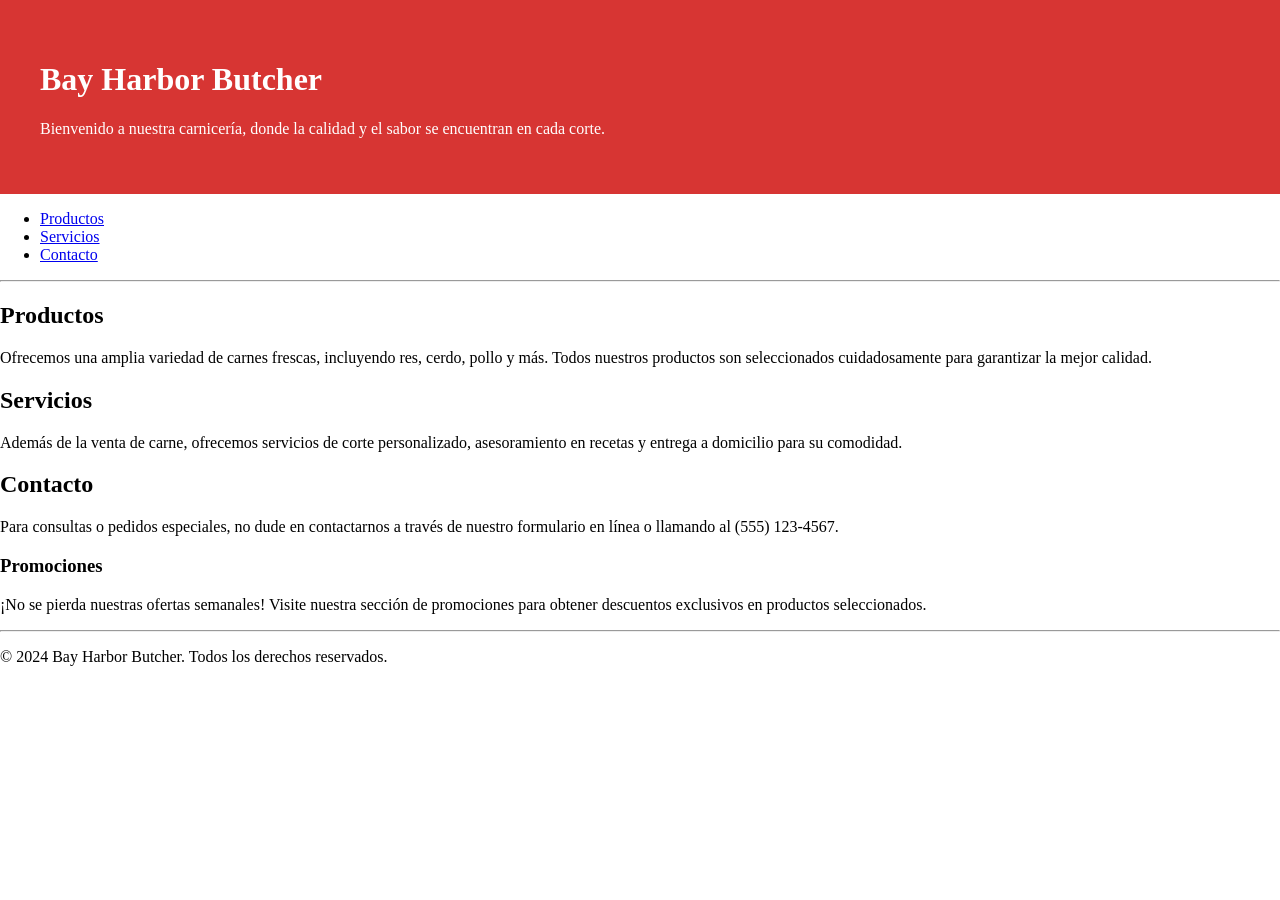
==== html-primero/index.html @ 7fc6afdb "Mi primer commit" ====
<!DOCTYPE html>
<html lang="es">
<head>
    <meta charset="UTF-8">
    <meta name="viewport" content="width=device-width, initial-scale=1.0">
    <title>Bay Harbor Butcher</title>
    <link rel="icon" href="img/logo.png" type="image/png">
    <link rel="stylesheet" href="style.css">
</head>
<body>
    <header>
        <h1>Bay Harbor Butcher</h1>
        <p>Bienvenido a nuestra carnicería, donde la calidad y el sabor se encuentran en cada corte.</p>
    </header>
    <nav>
        <ul>
            <li><a href="https://google.com">Productos</a></li>
            <li><a href="https://google.com">Servicios</a></li>
            <li><a href="https://google.com">Contacto</a></li>
        </ul>
    </nav>
    <hr>
    <main>
        <section id="productos">
            <h2>Productos</h2>
            <p>Ofrecemos una amplia variedad de carnes frescas, incluyendo res, cerdo, pollo y más. Todos nuestros productos son seleccionados cuidadosamente para garantizar la mejor calidad.</p>
        </section>
        <section id="servicios">
            <h2>Servicios</h2>
            <p>Además de la venta de carne, ofrecemos servicios de corte personalizado, asesoramiento en recetas y entrega a domicilio para su comodidad.</p>
        </section>
        <section id="contacto">
            <h2>Contacto</h2>
            <p>Para consultas o pedidos especiales, no dude en contactarnos a través de nuestro formulario en línea o llamando al (555) 123-4567.</p>
        </section>
    </main>
    <aside>
        <h3>Promociones</h3>
        <p>¡No se pierda nuestras ofertas semanales! Visite nuestra sección de promociones para obtener descuentos exclusivos en productos seleccionados.</p>
    </aside>
    <hr>
    <footer>
        <p>&copy; 2024 Bay Harbor Butcher. Todos los derechos reservados.</p>
    </footer>
</body>
</html>
---- html-primero/style.css ----
:root { 
    --color-rc: #d73533;    /*Rojo Claro*/
    --color-ro: #650103;    /*Rojo Oscuro*/
    --color-rm: #ce292d;    /*Rojo Medio*/
    --color-fo: #ffffff;    /*Blanco*/
    --color-te: #000000;    /*Negro*/
}   
html, body {
    margin: 0;
    padding: 0;
    min-height: 100%;
}
header {
    background-color: var(--color-rc);
    color:#ffffff;
    margin: 0;
    padding: 40px;
    width: 100%;
}
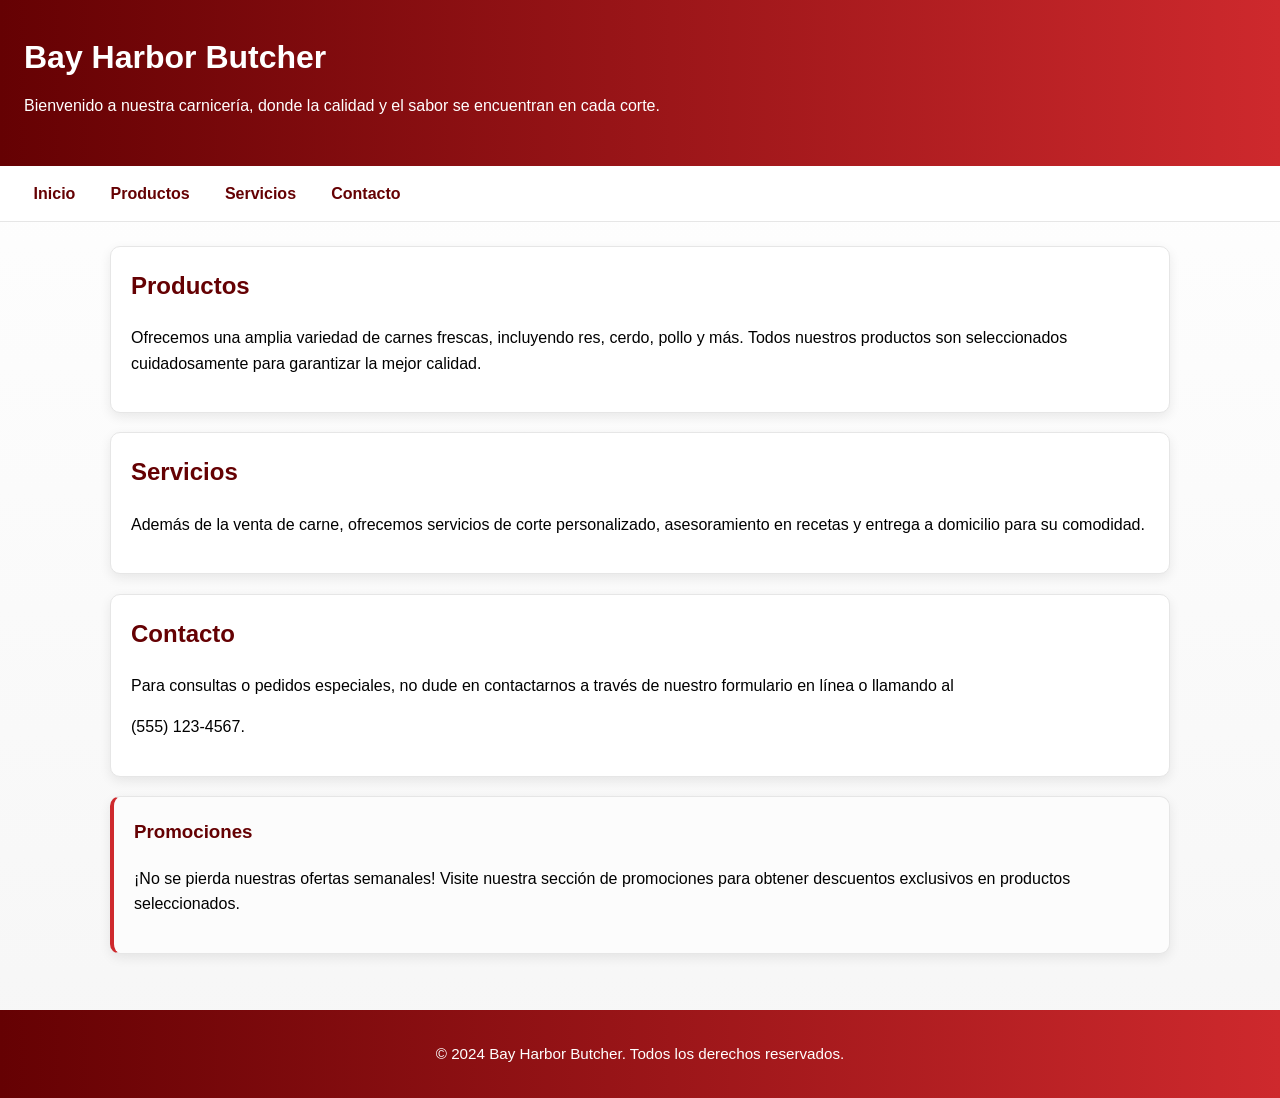
==== commit 3756cd93: "cambio de css y nuevas paginas con vinculos" ====
--- a/html-primero/index.html
+++ b/html-primero/index.html
@@ -8,39 +8,46 @@
     <link rel="stylesheet" href="style.css">
 </head>
 <body>
-    <header>
-        <h1>Bay Harbor Butcher</h1>
-        <p>Bienvenido a nuestra carnicería, donde la calidad y el sabor se encuentran en cada corte.</p>
-    </header>
-    <nav>
-        <ul>
-            <li><a href="https://google.com">Productos</a></li>
-            <li><a href="https://google.com">Servicios</a></li>
-            <li><a href="https://google.com">Contacto</a></li>
-        </ul>
-    </nav>
-    <hr>
-    <main>
-        <section id="productos">
-            <h2>Productos</h2>
-            <p>Ofrecemos una amplia variedad de carnes frescas, incluyendo res, cerdo, pollo y más. Todos nuestros productos son seleccionados cuidadosamente para garantizar la mejor calidad.</p>
-        </section>
-        <section id="servicios">
-            <h2>Servicios</h2>
-            <p>Además de la venta de carne, ofrecemos servicios de corte personalizado, asesoramiento en recetas y entrega a domicilio para su comodidad.</p>
-        </section>
-        <section id="contacto">
-            <h2>Contacto</h2>
-            <p>Para consultas o pedidos especiales, no dude en contactarnos a través de nuestro formulario en línea o llamando al (555) 123-4567.</p>
-        </section>
-    </main>
-    <aside>
-        <h3>Promociones</h3>
-        <p>¡No se pierda nuestras ofertas semanales! Visite nuestra sección de promociones para obtener descuentos exclusivos en productos seleccionados.</p>
-    </aside>
-    <hr>
-    <footer>
-        <p>&copy; 2024 Bay Harbor Butcher. Todos los derechos reservados.</p>
-    </footer>
+    <div class="page">
+        <header class="site-header">
+            <h1>Bay Harbor Butcher</h1>
+            <p>Bienvenido a nuestra carnicería, donde la calidad y el sabor se encuentran en cada corte.</p>
+        </header>
+
+        <nav class="site-nav">
+            <ul>
+                <li><a href="index.html">Inicio</a></li>
+                <li><a href="productos.html">Productos</a></li>
+                <li><a href="servicios.html">Servicios</a></li>
+                <li><a href="contacto.html">Contacto</a></li>
+            </ul>
+        </nav>
+        <main class="site-main">
+            <section class="card" id="productos">
+                <h2>Productos</h2>
+                <p>Ofrecemos una amplia variedad de carnes frescas, incluyendo res, cerdo, pollo y más. Todos nuestros productos son seleccionados cuidadosamente para garantizar la mejor calidad.</p>
+            </section>
+
+            <section class="card" id="servicios">
+                <h2>Servicios</h2>
+                <p>Además de la venta de carne, ofrecemos servicios de corte personalizado, asesoramiento en recetas y entrega a domicilio para su comodidad.</p>
+            </section>
+
+            <section class="card" id="contacto">
+                <h2>Contacto</h2>
+                <p>Para consultas o pedidos especiales, no dude en contactarnos a través de nuestro formulario en línea o llamando al </p>
+                <p>(555) 123-4567.</p>
+            </section>
+
+            <aside class="card highlight">
+                <h3>Promociones</h3>
+                <p>¡No se pierda nuestras ofertas semanales! Visite nuestra sección de promociones para obtener descuentos exclusivos en productos seleccionados.</p>
+            </aside>
+        </main>
+
+        <footer class="site-footer">
+            <p>&copy; 2024 Bay Harbor Butcher. Todos los derechos reservados.</p>
+        </footer>
+    </div>
 </body>
 </html>
--- a/html-primero/style.css
+++ b/html-primero/style.css
@@ -1,19 +1,142 @@
-:root { 
-    --color-rc: #d73533;    /*Rojo Claro*/
-    --color-ro: #650103;    /*Rojo Oscuro*/
-    --color-rm: #ce292d;    /*Rojo Medio*/
-    --color-fo: #ffffff;    /*Blanco*/
-    --color-te: #000000;    /*Negro*/
-}   
-html, body {
+:root {
+    --color-rojo-claro: #d73533;
+    --color-rojo-oscuro: #650103;
+    --color-rojo-medio: #ce292d;
+    --color-blanco: #ffffff;
+    --color-negro: #000000;
+    --color-bg: #f6f6f6;
+    --color-border: #e6e6e6;
+    --shadow-soft: 0 4px 12px rgba(0, 0, 0, 0.08);
+    --radius-md: 10px;
+}
+
+/* Base de la página */
+* {
+    box-sizing: border-box;
+}
+
+body {
     margin: 0;
+    font-family: "Segoe UI", Arial, Helvetica, sans-serif;
+    line-height: 1.6;
+    color: var(--color-negro);
+    background: linear-gradient(180deg, var(--color-blanco) 0%, var(--color-bg) 100%);
+}
+
+.page {
+    min-height: 100vh;
+    display: flex;
+    flex-direction: column;
+}
+
+/* Encabezado y pie */
+.site-header,
+.site-footer {
+    background: linear-gradient(90deg, var(--color-rojo-oscuro), var(--color-rojo-medio));
+    color: var(--color-blanco);
+    padding: 2rem 1.5rem;
+}
+
+.site-header h1,
+.site-footer p {
+    margin: 0;
+}
+
+.site-header p {
+    margin-top: 0.6rem;
+    max-width: 700px;
+}
+
+/* Navegación */
+.site-nav {
+    background: var(--color-blanco);
+    border-bottom: 1px solid var(--color-border);
+    padding: 0.9rem 1.5rem;
+}
+
+.site-nav ul {
+    list-style: none;
+    display: flex;
+    gap: 1rem;
+    flex-wrap: wrap;
     padding: 0;
-    min-height: 100%;
+    margin: 0;
 }
-header {
-    background-color: var(--color-rc);
-    color:#ffffff;
-    margin: 0;
-    padding: 40px;
+
+.site-nav a {
+    color: var(--color-rojo-oscuro);
+    text-decoration: none;
+    font-weight: 600;
+    padding: 0.35rem 0.6rem;
+    border-radius: 6px;
+    transition: background-color 0.2s ease, color 0.2s ease;
+}
+
+.site-nav a:hover {
+    background-color: var(--color-bg);
+    color: var(--color-rojo-medio);
+}
+
+/* Contenido principal */
+.site-main {
+    max-width: 1100px;
     width: 100%;
-}   
+    margin: 1.5rem auto;
+    padding: 0 1.25rem 2rem;
+    display: grid;
+    gap: 1.2rem;
+}
+
+.card {
+    background: var(--color-blanco);
+    border: 1px solid var(--color-border);
+    border-radius: var(--radius-md);
+    padding: 1.25rem;
+    box-shadow: var(--shadow-soft);
+}
+
+.card h2,
+.card h3 {
+    margin-top: 0;
+    color: var(--color-rojo-oscuro);
+}
+
+.highlight {
+    border-left: 4px solid var(--color-rojo-medio);
+    background: #fcfcfc;
+}
+
+/* Utilidades */
+hr {
+    border: 0;
+    border-top: 1px solid var(--color-border);
+    margin: 1.5rem 0;
+}
+
+img {
+    max-width: 100%;
+    height: auto;
+    display: block;
+    border-radius: 8px;
+}
+
+.site-footer {
+    text-align: center;
+    font-size: 0.95rem;
+    margin-top: auto;
+}
+
+/* Responsive */
+@media (max-width: 700px) {
+    .site-header,
+    .site-nav,
+    .site-main {
+        padding-left: 1rem;
+        padding-right: 1rem;
+    }
+
+    .site-nav ul {
+        flex-direction: column;
+        gap: 0.5rem;
+    }
+}
